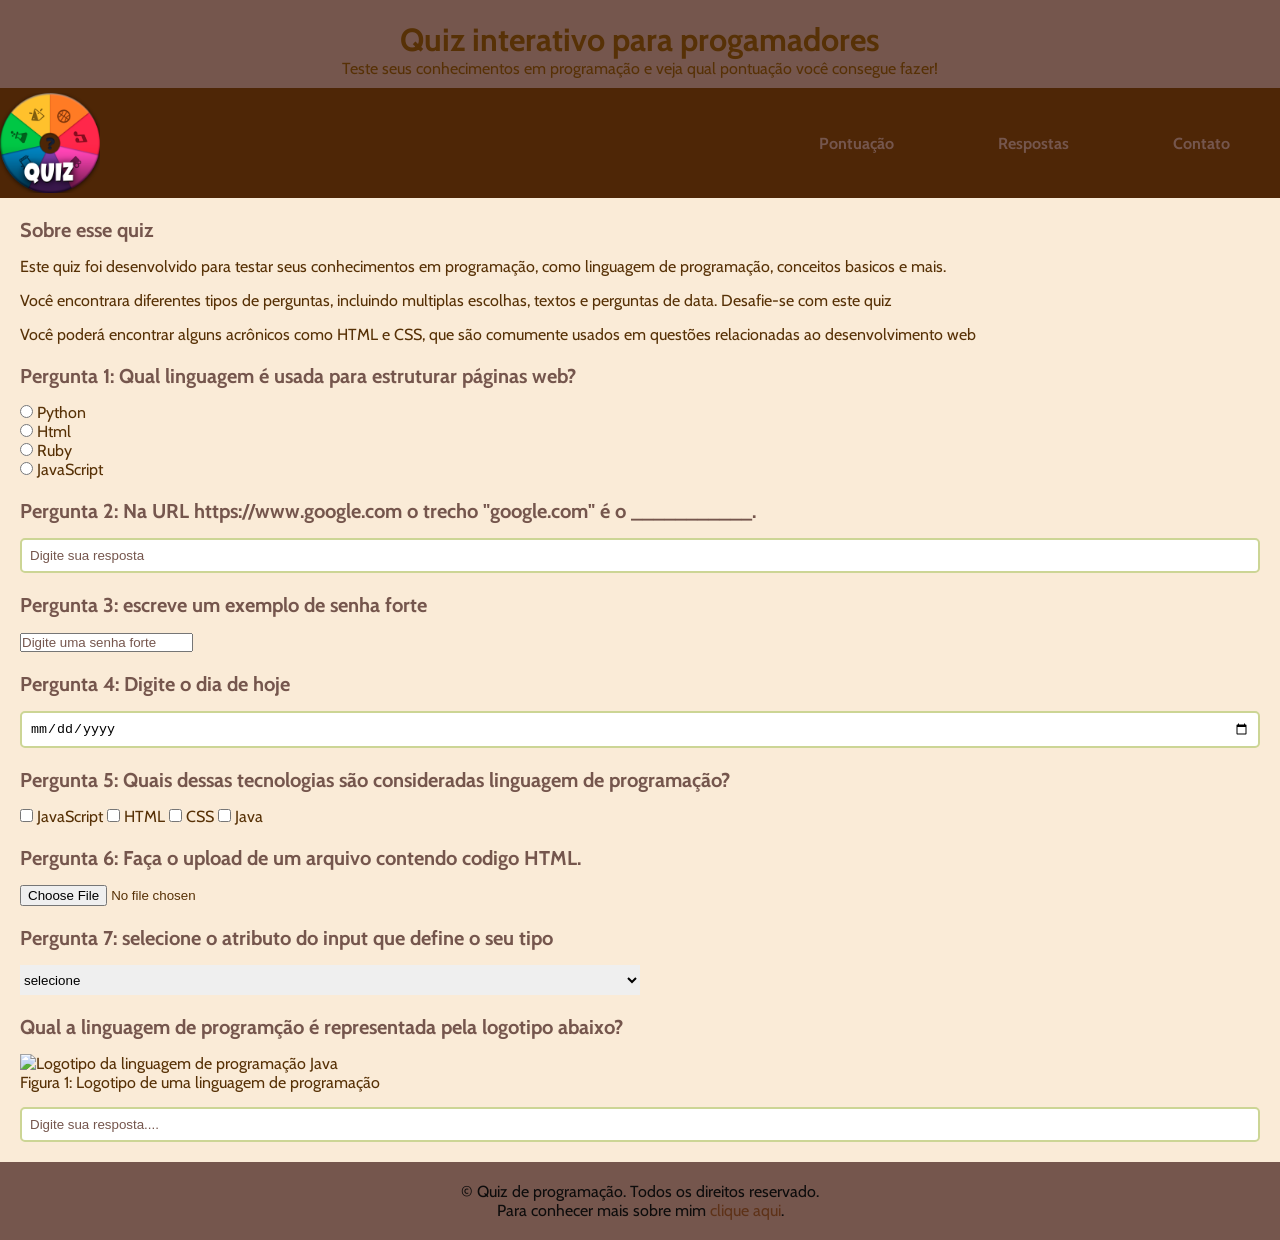
==== index.html @ 3506ff2e "Quiz de Programador" ====
<!DOCTYPE html>
<html lang="pt-br">
<head>
    <meta charset="UTF-8">
    <meta name="viewport" content="width=device-width, initial-scale=1.0">
    <title>Quiz para Programação</title>
    <link rel="shortcut icon" href="img/favicon.ico" type="image/x-icon">
    <link rel="stylesheet" href="./style/style.css">
</head>
<body>
    <header class="cabecalho">
        <h1>
            Quiz interativo para progamadores
        </h1>
        <p>
            Teste seus conhecimentos em programação e veja qual pontuação você consegue fazer!
        </p>
        <div class="cabecalho-menu">
            <img src="img/quiz.png" alt="Logo do quiz alternativo" width="150px" class="cabecalho-menu-img">
            <nav class="menu">
                <a href="pontuacao.html">Pontuação</a>
                <a href="respostas.html">Respostas</a>
                <a href="contato.html">Contato</a>
            </nav>
        </div>
    </header>
    <main class="container">
        <section class="secoes">
            <h2 class="escrita">Sobre esse quiz</h2>
            <p>Este quiz foi desenvolvido para testar seus conhecimentos em programação, como linguagem de programação, conceitos basicos e mais.</p>
            <p>Você encontrara diferentes tipos de perguntas, incluindo multiplas escolhas, textos e perguntas de data. Desafie-se com este quiz</p>
            <p>Você poderá encontrar alguns acrônicos como HTML e CSS, que são comumente usados em questões relacionadas ao desenvolvimento web
            </p>
        </section>
        <section class="secoes">
            <h2 class="escrita">
                Pergunta 1: Qual linguagem é usada para estruturar páginas web?
            </h2 >
            <form>
                <input type="radio" name="pergunta1" id="p1a">
                <label for="p1a">Python</label><br>
                <input type="radio" name="pergunta1" id="p1b">
                <label for="p1b">Html</label><br>
                <input type="radio" name="pergunta1" id="p1c">
                <label for="p1c">Ruby</label><br>
                <input type="radio" name="pergunta1" id="p1d">
                <label for="p1d">JavaScript</label>
            </form>
        </section>
        <section class="secoes">
            <h2 class="escrita">
                Pergunta 2: Na URL https://www.google.com o trecho "google.com" é o ___________. 
            </h2>
            <form>
                <input type="text" name="pergunta2" id="p2" placeholder="Digite sua resposta">
            </form>
        </section>
        <section class="secoes">
            <h2 class="escrita">
                Pergunta 3: escreve um exemplo de senha forte
            </h2>
            <form>
                <input type="password" name="pergunta3" id="p3" placeholder="Digite uma senha forte">
            </form>
        </section>
        <section class="secoes">
            <h2 class="escrita">
                Pergunta 4: Digite o dia de hoje
            </h2>
            <form>
                <input type="date" name="pergunta4" id="p4">
            </form>
        </section>
        <section class="secoes">
            <h2 class="escrita">
                Pergunta 5: Quais dessas tecnologias são consideradas linguagem de programação?
            </h2>
            <form>
                <input type="checkbox" name="pergunta5" id="p5a" value="JavaScript">
                <label for="p5a">JavaScript</label>
                <input type="checkbox" name="pergunta5" id="p5b" value="HTML">
                <label for="p5b">HTML</label>
                <input type="checkbox" name="pergunta5" id="p5c" value="CSS">
                <label for="p5c">CSS</label>
                <input type="checkbox" name="pergunta5" id="p5d" value="java">
                <label for="p5d">Java</label>

            </form>
        </section>
        <section class="secoes">
            <h2 class="escrita">
                Pergunta 6: Faça o upload de um arquivo contendo codigo HTML.
            </h2>
            <form>
                <input type="file" name="pergunta6" id="p6">
            </form>
        </section>
        <section class="secoes">
            <h2 class="escrita">
                Pergunta 7: selecione o atributo do input que define o seu tipo
            </h2>
            <form>
                <select name="Pergunta7" id="p7" class="suspenso">
                    <option value="" disabled selected>selecione</option>
                    <option value="id">id</option>
                    <option value="type">type</option>
                    <option value="placeholder">placeholder</option>

                </select>
            </form>
        </section>
        <section class="secoes">
            <h2 class="escrita">
                Qual a linguagem de programção é representada pela logotipo abaixo?
            </h2>
            <figure>
                <img  src="Aula1/img/java.webp" alt="Logotipo da linguagem de programação Java" width="500px" class="figure.img">
                <figcaption>Figura 1: Logotipo de uma linguagem de programação</figcaption>
            </figure>
            <form>
                <input type="text" name="pergunta8" id="p8" placeholder="Digite sua resposta....">
            </form>

        </section>
    </main>
    <footer class="rodape">
        <p>
            &copy Quiz de programação. Todos os direitos reservado.
        </p>
        <p>
            Para conhecer mais sobre mim <a href="#" class="footer-link">clique aqui</a>.
        </p>
    </footer>
</body>
</html>
---- style/style.css ----
@import url('https://fonts.googleapis.com/css2?family=Cabin:ital,wght@0,400..700;1,400..700&display=swap');

*{
    margin: 0;
    padding: 0;
    box-sizing: border-box;
}

body{
    background-color: antiquewhite;
    color: rgb(87, 49, 6);
    font-family: "Cabin", sans-serif;
    font-weight: 400;
}

.cabecalho{
    background-color: #75564d;
    text-align: center;
    padding: 20px 0 0;
}


.cabecalho-menu{
        display: flex;
        align-items: center;
        justify-content: space-between;
        margin-top: 10px;
        background-color:rgb(78, 38, 6);
        padding: 5px 0;
}

.cabecalho-menu-img{
    width: 100px;
    height: auto;
}

.menu a{
    padding: 50px;
    text-decoration: none;
    color: #75564d;
    font-weight: bold;
}

.menu a:hover{
    background-color: antiquewhite;
    color: #75564d;
    border-radius: 80px;
    transition: 350ms ease;
}

.container{
    display: flex;
    flex-direction: column;
    gap: 20px;
    padding: 20px;
}

.secoes{
    display: flex;
    flex-direction: column;
    gap: 15px;
}

.escrita{
    color: #75564d;
    font-size: 20px;
}

input[type="radio"], input[type="checkbox"]{
    accent-color: #ccd595;
}

input[type="text"], input[type="passaword"],input[type="date"], input[type="email"]{
width: 100%;
padding: 8px;
border: solid 2px #ccd595;
border-radius: 5px;
outline: none;

}

input::placeholder{
    color:#75564d;
}
.suspenso{
    cursor: pointer;
    width: 50%;
    height: 30px;
    border: none;
    outline: none;
}

.figure.img{
    width: 200px;

}

.rodape{
    background-color: #75564d;
    color: #0d0c0c;
    text-align: center;
    padding: 20px;
}

.footer-link{
    color:  rgb(94, 50, 24);
    text-decoration: none;
 
}
.footer-link:hover{
    text-decoration: underline;
}
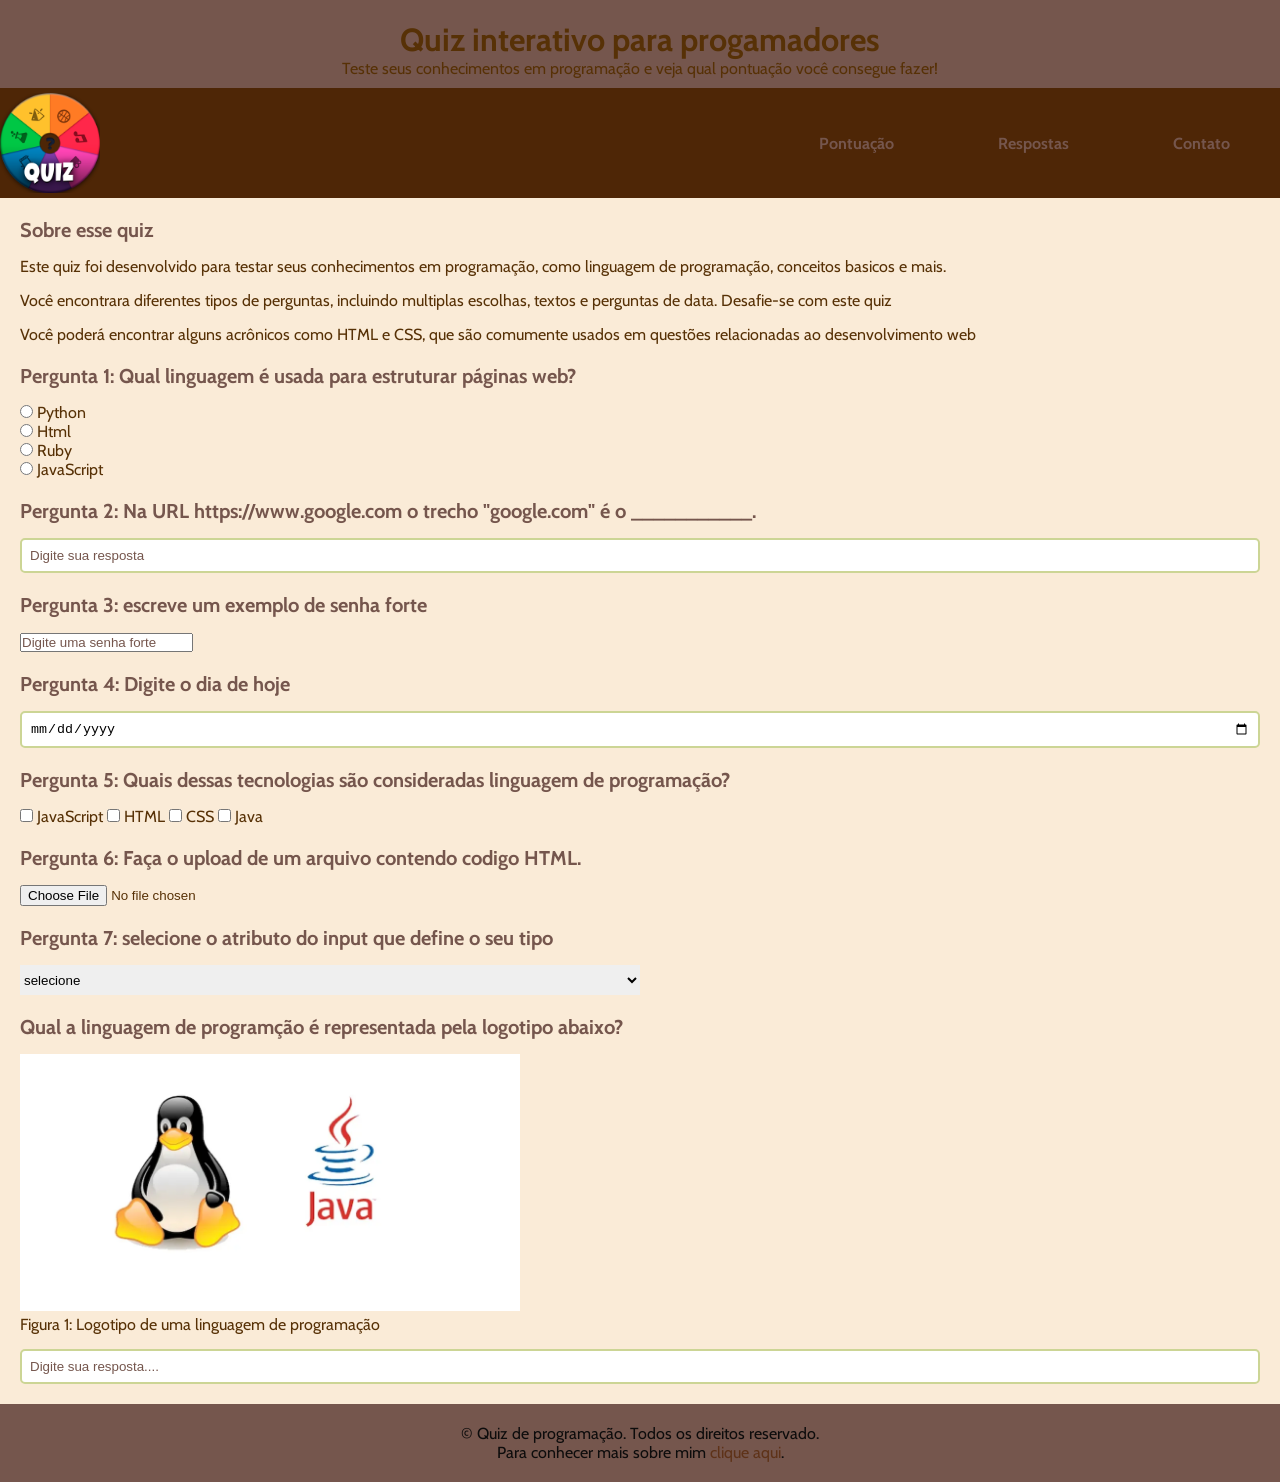
==== commit e0e25855: "Correção dos links" ====
--- a/index.html
+++ b/index.html
@@ -114,7 +114,7 @@
                 Qual a linguagem de programção é representada pela logotipo abaixo?
             </h2>
             <figure>
-                <img  src="Aula1/img/java.webp" alt="Logotipo da linguagem de programação Java" width="500px" class="figure.img">
+                <img  src="./img/java.webp" alt="Logotipo da linguagem de programação Java" width="500px" class="figure.img">
                 <figcaption>Figura 1: Logotipo de uma linguagem de programação</figcaption>
             </figure>
             <form>
